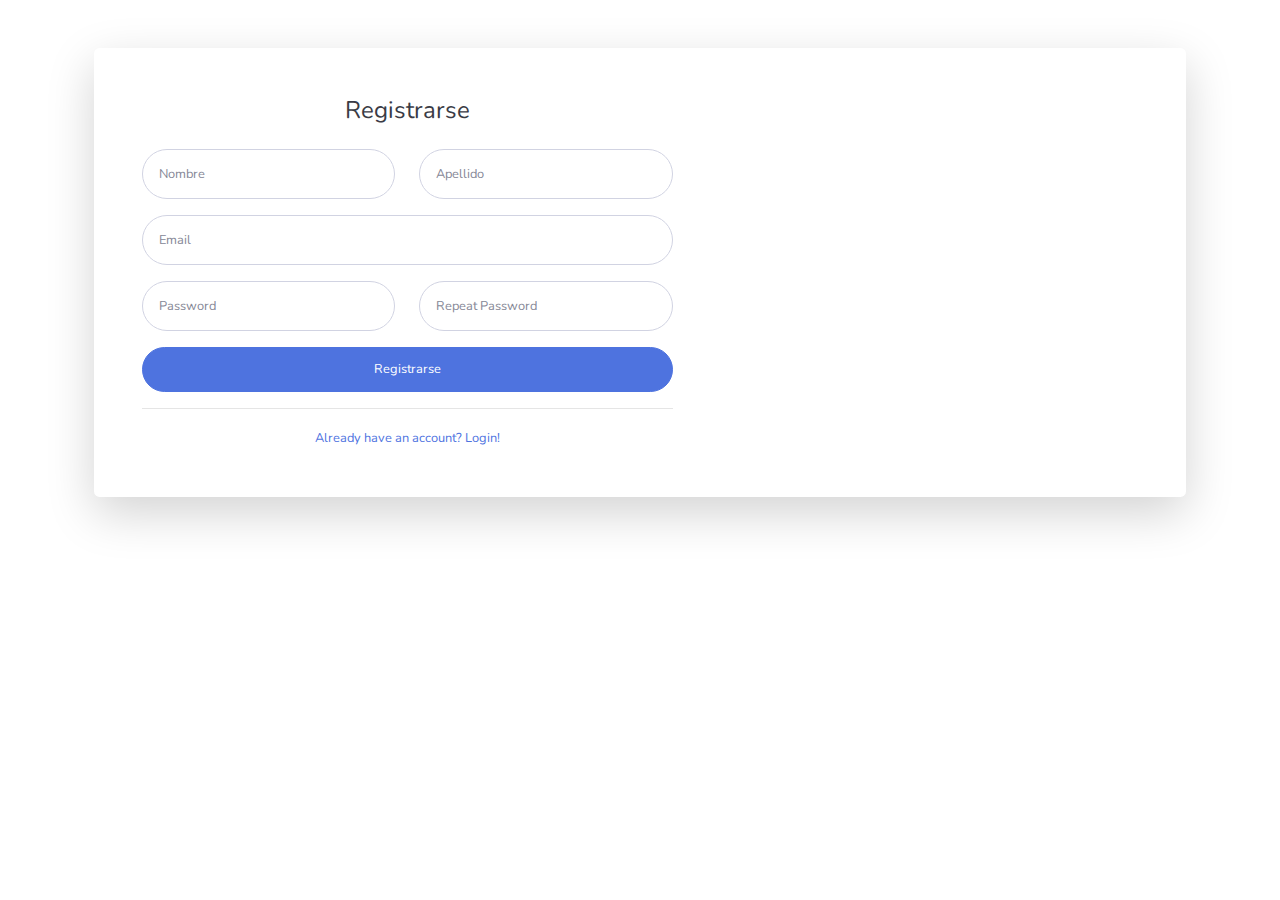
==== src/main/resources/static/registrar.html @ 253533ef "Modificando agregar  usuarios" ====
<!DOCTYPE html>
<html lang="en">

<head>

    <meta charset="utf-8">
    <meta http-equiv="X-UA-Compatible" content="IE=edge">
    <meta name="viewport" content="width=device-width, initial-scale=1, shrink-to-fit=no">
    <meta name="description" content="">
    <meta name="author" content="">

    <title>tuSpacio</title>

    <!-- Custom fonts for this template-->
    <link href="vendor/fontawesome-free/css/all.min.css" rel="stylesheet" type="text/css">
    <link
        href="https://fonts.googleapis.com/css?family=Nunito:200,200i,300,300i,400,400i,600,600i,700,700i,800,800i,900,900i"
        rel="stylesheet">

    <!-- Custom styles for this template-->
    <link href="css/sb-admin-2.min.css" rel="stylesheet">
    <!-- external js-->

</head>

<body>

    <div class="container">

        <div class="card o-hidden border-0 shadow-lg my-5">
            <div class="card-body p-0">
                <!-- Nested Row within Card Body -->
                <div class="row">

                    <div class="col-lg-7">
                        <div class="p-5">
                            <div class="text-center">
                                <h1 class="h4 text-gray-900 mb-4">Registrarse</h1>
                            </div>
                            <form class="user">
                                <div class="form-group row">
                                    <div class="col-sm-6 mb-3 mb-sm-0">
                                        <input type="text" class="form-control form-control-user" id="txtNombreReg"
                                            placeholder="Nombre">
                                    </div>
                                    <div class="col-sm-6">
                                        <input type="text" class="form-control form-control-user" id="txtApellidoReg" placeholder="Apellido">
                                    </div>
                                </div>
                                <div class="form-group">
                                    <input type="email" class="form-control form-control-user" id="txtEmailReg"
                                        placeholder="Email">
                                </div>
                                <div class="form-group row">
                                    <div class="col-sm-6 mb-3 mb-sm-0">
                                        <input type="password" class="form-control form-control-user"
                                            id="txtPasswordReg" placeholder="Password">
                                    </div>
                                    <div class="col-sm-6">
                                        <input type="password" class="form-control form-control-user"
                                            id="txtRepetirPasswordReg" placeholder="Repeat Password">
                                    </div>
                                </div>
                                <a onclick="registrarUsuario()" class="btn btn-primary btn-user btn-block">
                                    Registrarse
                                </a>

                            </form>
                            <hr>
                            <div class="text-center">
                                <a class="small" href="index.html">Already have an account? Login!</a>
                            </div>
                        </div>
                    </div>
                </div>
            </div>
        </div>

    </div>

    <!-- Bootstrap core JavaScript-->
    <script src="vendor/jquery/jquery.min.js"></script>
    <script src="vendor/bootstrap/js/bootstrap.bundle.min.js"></script>

    <!-- Core plugin JavaScript-->
    <script src="vendor/jquery-easing/jquery.easing.min.js"></script>

    <!-- Custom scripts for all pages-->
    <script src="js/sb-admin-2.min.js"></script>
    <script src="js/registrar.js"></script>

</body>

</html>
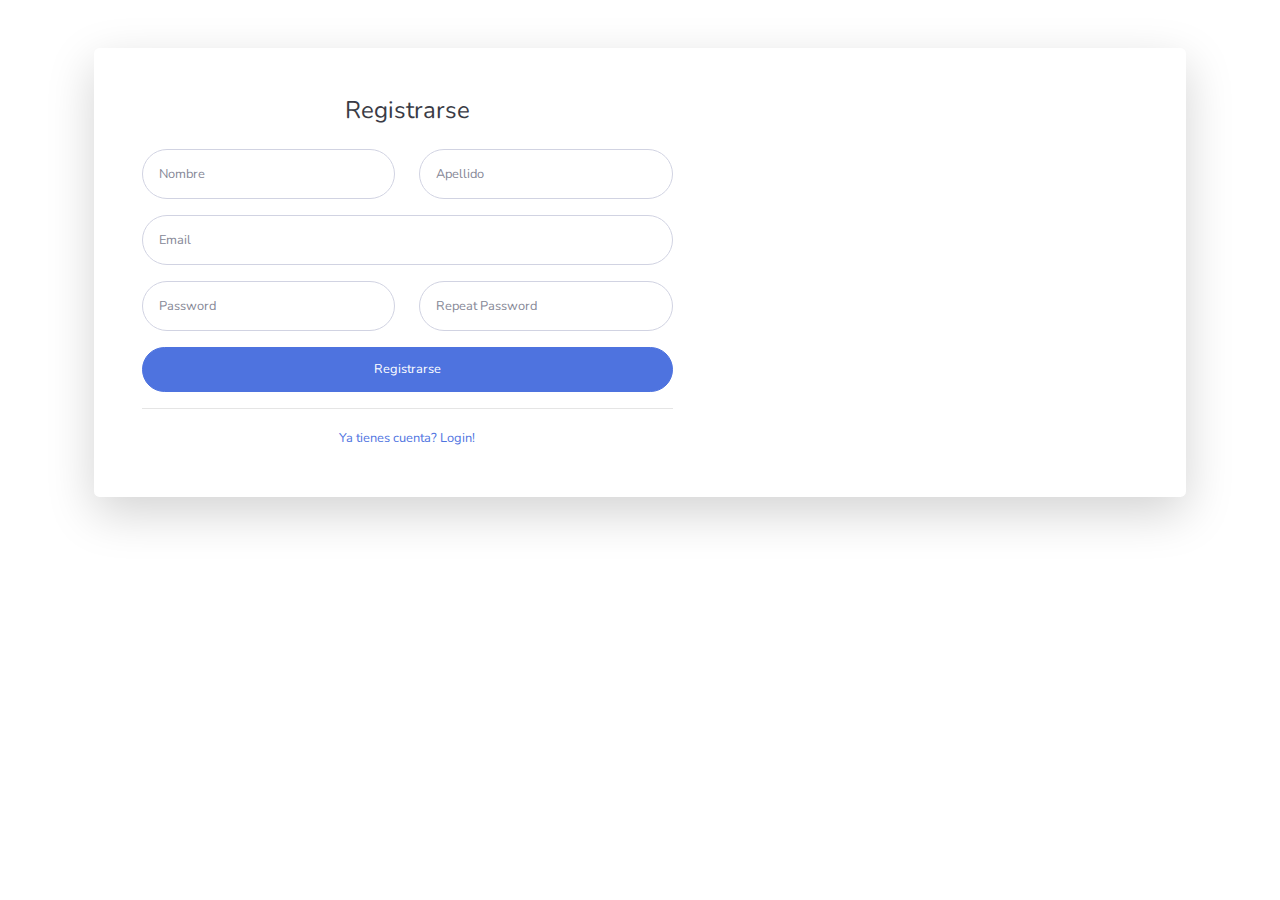
==== commit 6497cf59: "Agregando registrar colaborador" ====
--- a/src/main/resources/static/registrar.html
+++ b/src/main/resources/static/registrar.html
@@ -61,14 +61,14 @@
                                             id="txtRepetirPasswordReg" placeholder="Repeat Password">
                                     </div>
                                 </div>
-                                <a onclick="registrarUsuario()" class="btn btn-primary btn-user btn-block">
+                                <a onclick="registrarColaborador()" class="btn btn-primary btn-user btn-block">
                                     Registrarse
                                 </a>
 
                             </form>
                             <hr>
                             <div class="text-center">
-                                <a class="small" href="index.html">Already have an account? Login!</a>
+                                <a class="small" href="index.html">Ya tienes cuenta? Login!</a>
                             </div>
                         </div>
                     </div>
